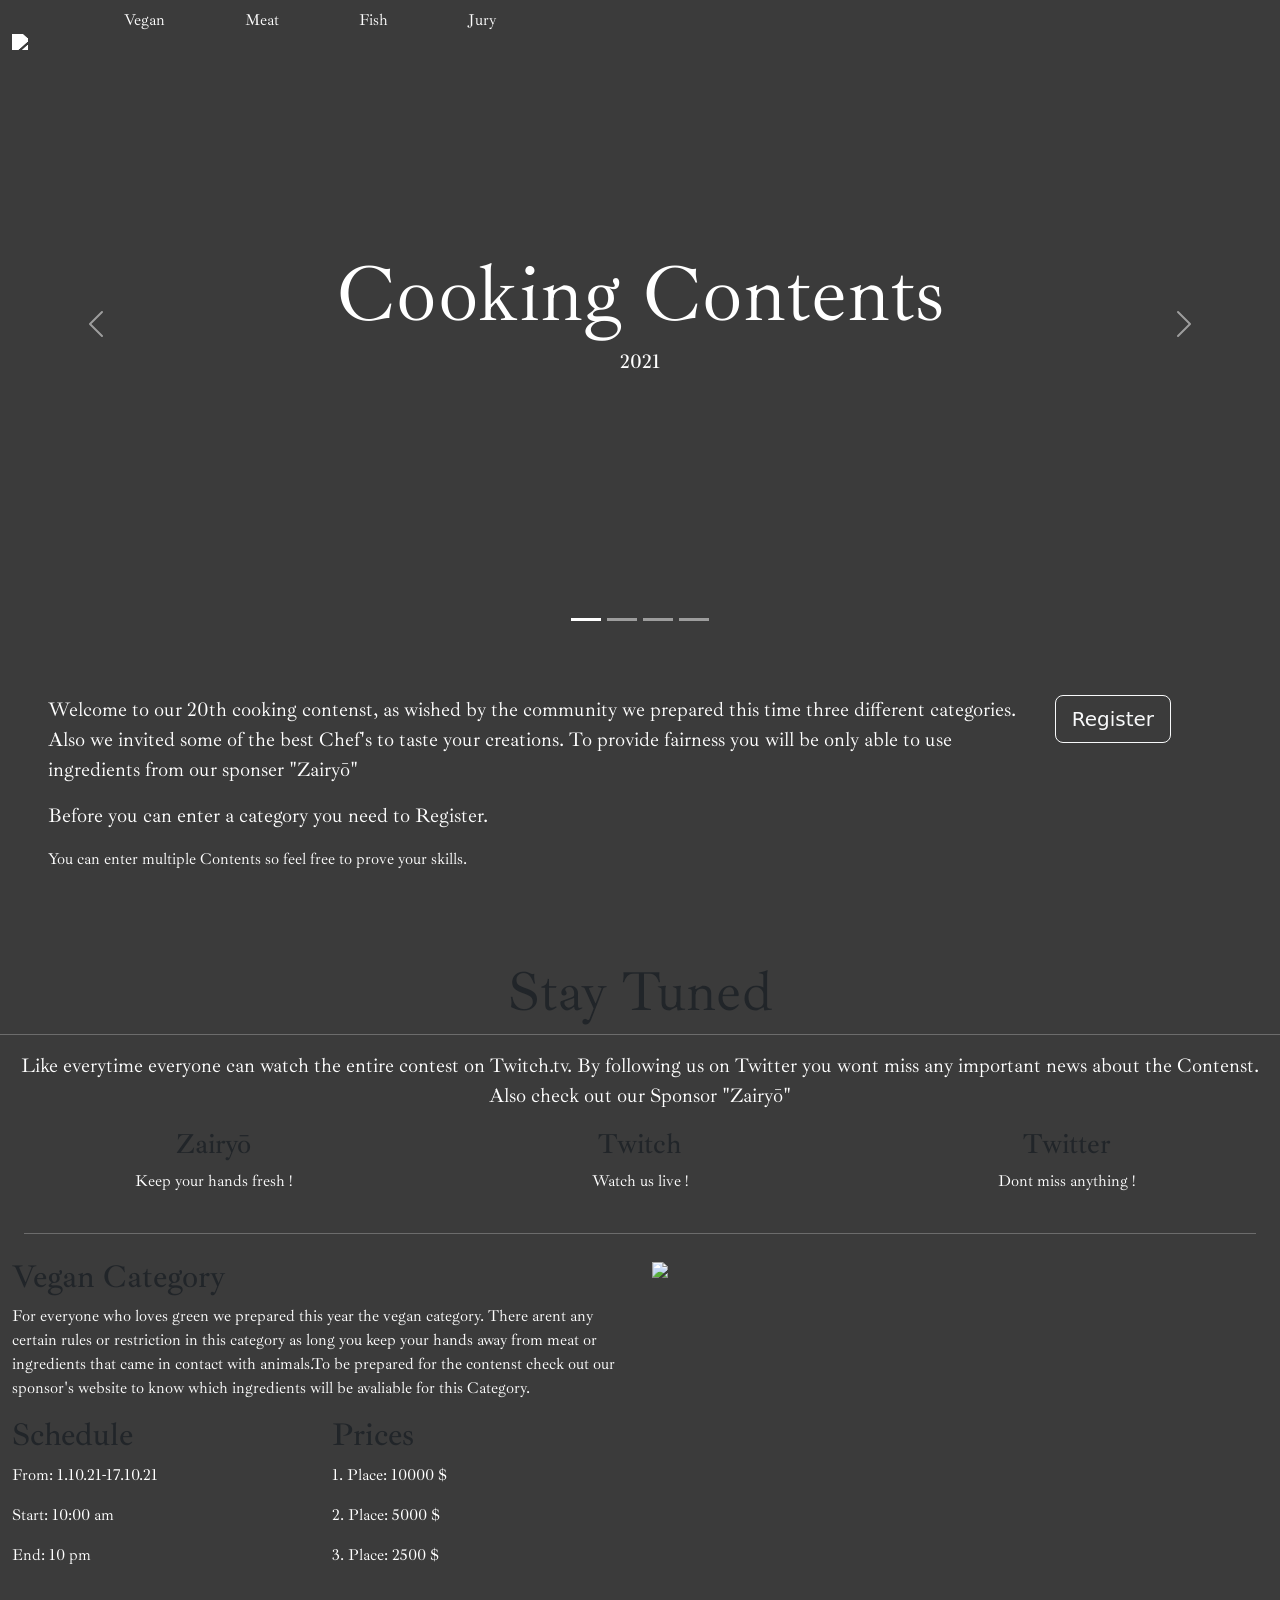
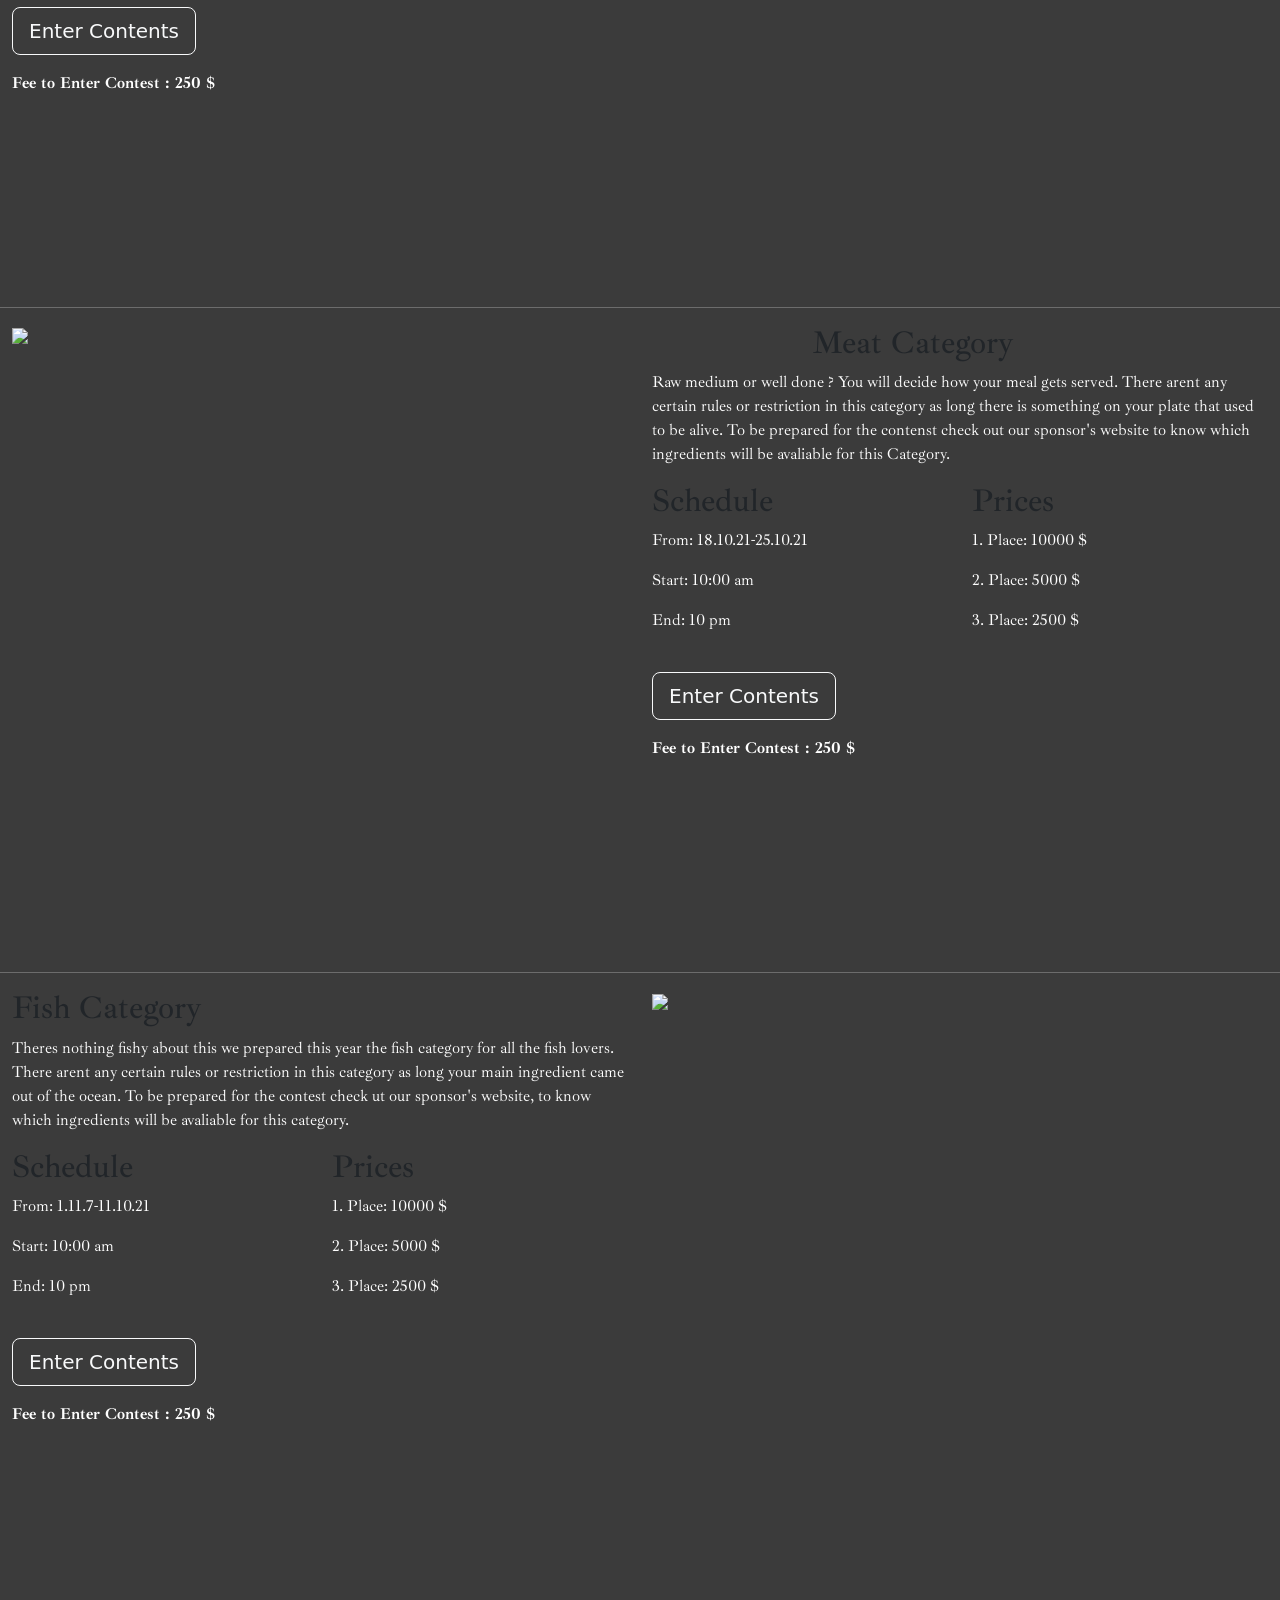
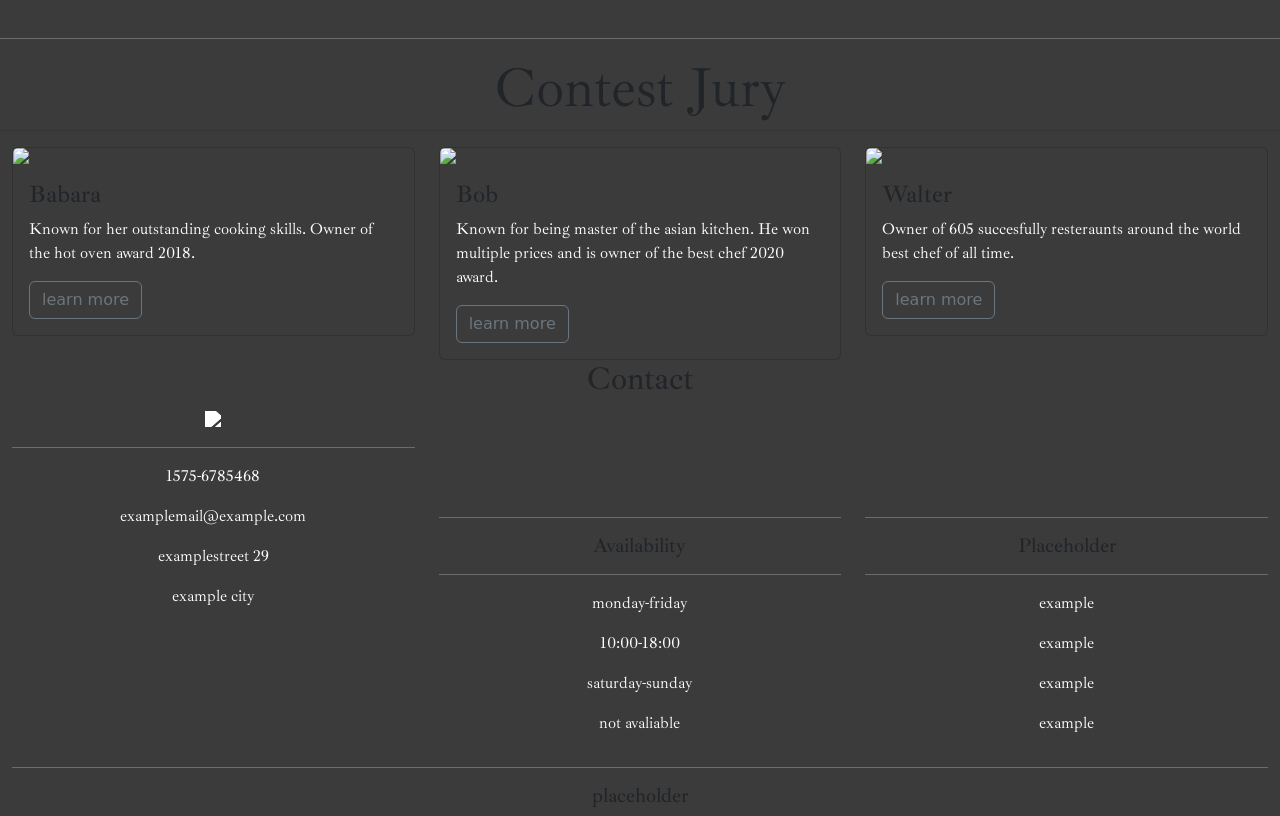
==== main.html @ b67fecd4 "test to upload everything on github" ====
<!DOCTYPE html>
<html lang="en">
    <head>
        <title>Website</title>
        <meta charset="utf-8">
        <meta name="viewport" content="width=device-width, initial-scale=1">
        <link rel="stylesheet" href="main.css">      
        <link rel="stylesheet" href="https://cdnjs.cloudflare.com/ajax/libs/animate.css/4.1.1/animate.min.css">
        <script src="https://kit.fontawesome.com/1bee6ce10c.js" crossorigin="anonymous"></script>
        <link href="https://cdn.jsdelivr.net/npm/bootstrap@5.1.1/dist/css/bootstrap.min.css" rel="stylesheet" integrity="sha384-F3w7mX95PdgyTmZZMECAngseQB83DfGTowi0iMjiWaeVhAn4FJkqJByhZMI3AhiU" crossorigin="anonymous">
    </head>
    <body style="background-color: rgb(59, 59, 59);">
        <nav class="animate__animated animate__slideInDown navbar-default navbar navbar-expand-lg navbar-light fixed-top">
            <div class="container-fluid">
                <a class="navbar-brand" href="#"><img class="animate__animated animate__jello animate__slower animate__infinite" style="height:3em; margin-top:0; filter: brightness(0) invert(1);" id="brand" src="https://cdn-icons-png.flaticon.com/512/1980/1980708.png"></a>
                <button id="navclose" style="color: white;" class="navbar-toggler" type="button" data-bs-toggle="collapse" data-bs-target="#navbarResponsive">
                    <i style="color: white; font-size: 2em;" id="bars" class=" bicon fas fa-bars"></i>
                </button>
                <div class="collapse navbar-collapse" id="navbarResponsive">
                    
                    <ul class="navbar-nav" data-bs-toggle="collapse" data-bs-target=".navbar-collapse.show">
                        <li class="nav-item">
                            <a  class="nav-link" href="#vegan"><i id="i1" class="animate__animated animate__bounceIn animate__delay-1s animation__slow icon fas fa-carrot"></i></a>                         
                        </li>
                        <p class="text">Vegan</p>
                                 
                        <li class="nav-item">
                            <a class="nav-link" href="#meat"><i id="i2" class="animate__animated animate__bounceIn animate__delay-1s animation__slow icon fas fa-drumstick-bite"></i></a>
                        </li>
                        <p class="text">Meat</p>
                        <li class=" nav-item">
                            <a class="nav-link" href="#fish"><i id="i3" class="animate__animated animate__bounceIn animate__delay-1s animation__slow icon fas fa-fish"></i></a>
                        </li>
                        <p class="text">Fish</p>
                
                        <li class="nav-item">
                            <a class="nav-link" href="#jury"><i id="i4" class="animate__animated animate__bounceIn animate__delay-1s animation__slow icon fas fa-award"></i></a>
                        </li>
                        <p class="text">Jury</p>
                    </ul>
                </div>
            </div> 
        </nav>
            <div id="carouselVideoExample" class="animate__animated animate__fadeIn animate__slower carousel slide carousel-fade" data-bs-ride="carousel" >
                                <!-- Indicators -->
                <div class="carousel-indicators">
                    <button type="button" data-bs-target="#carouselVideoExample" data-bs-slide-to="0" class="active" aria-current="true" aria-label="Slide 1"></button>
                    <button type="button" data-bs-target="#carouselVideoExample" data-bs-slide-to="1" aria-label="Slide 2"></button>
                    <button type="button" data-bs-target="#carouselVideoExample" data-bs-slide-to="2" aria-label="Slide 3"></button>
                    <button type="button" data-bs-target="#carouselVideoExample" data-bs-slide-to="3" aria-label="Slide 4"></button>
                </div>
                                <!-- Inner -->
                <div class="carousel-inner">
                        <!-- Single item -->
                    <div class="carousel-item active">
                        <video class="" autoplay loop muted>
                            <source src="Steak - 16406.mp4" type="video/mp4" />
                        </video>
                        <div class="col carousel-caption d-none d-md-block">
                            <h1 class="animate__animated animate__zoomIn animate__slower display-1">Cooking Contents</h1>
                            <h5>2021</h5>
                        </div>
                    </div>
                        <!-- Single item -->
                    <div class="carousel-item">
                        <video class="" autoplay loop muted>
                            <source src="Chinese - 11700.mp4" type="video/mp4" />
                        </video>
                        <div class="col carousel-caption d-none d-md-block">
                            <h1 class="animate__animated animate__pulse animate__infinite display-1">Cooking Contents</h1>
                            <h5>2021</h5>
                        </div>
                    </div>
                        <!-- Single item -->
                    <div class="carousel-item">
                        <video class="" autoplay loop muted>
                            <source src="Steak - 16395.mp4" type="video/mp4"/>
                        </video>
                        <div class="col carousel-caption d-none d-md-block">
                            <h1 class="animate__animated animate__pulse animate__infinite display-1">Cooking Contents</h1>
                            <h5>2021</h5>
                        </div>
                    </div>
                    <div class="carousel-item">
                        <video class="" autoplay loop muted>
                            <source src="Sushi - 11714.mp4" type="video/mp4"/>
                        </video>
                        <div class="col carousel-caption d-none d-md-block">
                            <h1 class="animate__animated animate__pulse animate__infinite display-1">Cooking Contents</h1>
                            <h5>2021</h5>
                        </div>
                    </div>
                </div>
                                <!-- Inner -->
                    <!-- Controls -->
                <button class="carousel-control-prev" type="button" data-bs-target="#carouselVideoExample" data-bs-slide="prev">
                    <span class="carousel-control-prev-icon" aria-hidden="true"></span>
                    <span class="visually-hidden">Previous</span>
                </button>
                <button class="carousel-control-next" type="button" data-bs-target="#carouselVideoExample" data-bs-slide="next">
                    <span class="carousel-control-next-icon" aria-hidden="true"></span>
                    <span class="visually-hidden">Next</span>
                </button>
            </div>    
        <div  class="container-fluid p-5 mb-4 bg-grey rounded">
            <div class="row">
                <div class="col-xs-12 col-sm-12 col-md-9 col-lg-9 col-xl-10">
                    <p class="lead">Welcome to our 20th cooking contenst, as wished by the community we prepared this time three different categories. Also we invited some of the best Chef's to taste your creations. To provide fairness you will be only able to use ingredients from our sponser "Zairyō"</p>
                    <p class="lead">Before you can enter a category you need to Register.</p>
                    <p>You can enter multiple Contents so feel free to prove your skills.</p>
                </div>
                <div class="col-xs-12 col-sm-12 col-md-3 col-lg-3 col-xl-2">
                    <button type="button" class="btn btn-outline-light btn-lg " data-bs-toggle="collapse" data-bs-target="#Register">Register</button>
                </div>
                <!-- collapsable register-->
                <form action="action_page.php" class="collapse" id="Register">
                    <div class="container">
                      <h1>Register</h1>
                      <p>Please fill in this form to create an account.</p>
                      <hr>
                  
                      <label for="email"><b>Email</b></label>
                      <input type="text" placeholder="Enter Email" name="email" id="email" required>
                  
                      <label for="psw"><b>Password</b></label>
                      <input type="password" placeholder="Enter Password" name="psw" id="psw" required>
                  
                      <label for="psw-repeat"><b>Repeat Password</b></label>
                      <input type="password" placeholder="Repeat Password" name="psw-repeat" id="psw-repeat" required>
                      <hr>
                  
                      <p>By creating an account you agree to our <a href="#">Terms & Privacy</a>.</p>
                      <button type="submit" class="registerbtn">Register</button>
                    </div>
                  
                    <div class="container signin">
                      <p>Already have an account? <a href="#">Sign in</a>.</p>
                    </div>
                  </form>
            </div>
        </div>
        <div class="container-fluid padding">
            <div class=" row welcome text-center">
                <div class="col-12">
                    <h1 class="display-4">Stay Tuned</h1>
                </div>
                <hr style="color: rgb(255, 255, 255);">
                <div class="col-12">
                    <p class="lead">Like everytime everyone can watch the entire contest on Twitch.tv. By following us on Twitter you wont miss any important news about the Contenst. Also check out our Sponsor "Zairyō"</p>
                </div>
            </div>
        </div>
        <div class="container-fluid padding">
            <div class="row text-center padding">
                <div class="col-xs-12 col-sm-6 col-md-4">
                    <i style="font-size:3em; color: white;" class="fab fa-zhihu"></i>
                    <h3>Zairyō</h3>
                    <p>Keep your hands fresh !</p>
                </div>
                <div class="col-xs-12 col-sm-6 col-md-4">
                    <i style="font-size:3em; color: white;" class="animate__animated animate__rubberBand animate__infinite animate__slow fab fa-twitch"></i>
                    <h3>Twitch</h3>
                    <p>Watch us live !</p>
                </div>
                <div id="vegan" class="col-sm-12 col-md-4">
                    <i style="font-size:3em; color: white;" class="fab fa-twitter"></i>
                    <h3>Twitter</h3>
                    <p>Dont miss anything !</p>
                </div>
            </div>
        </div>
        <div>
            <hr style="color: rgb(255, 255, 255);" class="m-4">
            <div class="container-fluid padding">
                <div class="row padding">
                    <div class="col-md-6 col-lg-6">
                        <div class="row"><h2 class="col-6"> Vegan Category</h2><i style=" font-size: 2em ; color: white;" class="col-3 fas fa-carrot"></i></div>
                        <p>For everyone who loves green we prepared this year the vegan category. There arent any certain rules or restriction in this category as long you keep your hands away from meat or 
                            ingredients that came in contact with animals.To be prepared for the contenst check out our sponsor's website to know which ingredients will be avaliable for this Category.  </p>
                        <div class="row">
                            <div class="col-6">
                                <h2>Schedule</h2>
                                <p>From: 1.10.21-17.10.21</p>
                                <p>Start: 10:00 am</p>
                                <p>End: 10 pm</p>
                            </div>
                            <div class="col-6">
                                <h2>Prices</h2>
                                <p>1. Place: 10000 $ </p>
                                <p>2. Place: 5000 $</p>
                                <p>3. Place: 2500 $</p>

                            </div>
                        </div>
                        <br>
                        <a href="#" class="btn btn-outline-light btn-lg">Enter Contents</a>
                        <p style="margin-top: 1em; font-weight: bold;">Fee to Enter Contest : 250 $</p>
                    </div>
                    <div class="col-md-6 col-lg-6">
                        <img src="https://cdn.pixabay.com/photo/2015/05/04/10/16/vegetables-752153_1280.jpg" class="img-fluid"> 
                    </div>
                </div>
            </div>
            <div id="meat" style="height:20vh;" class="col"></div>
            <hr style="color: rgb(255, 255, 255);">
            <div class="container-fluid padding">
                <div class="row padding">
                    <div class="col-md-6 col-lg-6 order-md-last">
                        <div class="row"><i style="font-size: 2em ; color: white;" class="col-3 fas fa-drumstick-bite"></i><h2 class="col-6">Meat Category</h2></div>
                        <p>Raw medium or well done ? You will decide how your meal gets served. There arent any certain rules or restriction in this category as 
                            long there is something on your plate that used to be alive. To be prepared for the contenst check out our sponsor's website to know which ingredients will be 
                            avaliable for this Category.  </p>
                        <div class="row">
                            <div class="col-6">
                                <h2>Schedule</h2>
                                <p>From: 18.10.21-25.10.21</p>
                                <p>Start: 10:00 am</p>
                                <p>End: 10 pm</p>
                            </div>
                            <div class="col-6">
                                <h2>Prices</h2>
                                <p>1. Place: 10000 $ </p>
                                <p>2. Place: 5000 $</p>
                                <p>3. Place: 2500 $</p>
    
                            </div>
                        </div>
                        <br>
                        <a href="#" class="btn btn-outline-light btn-lg">Enter Contents</a>
                        <p style="margin-top: 1em; font-weight: bold;">Fee to Enter Contest : 250 $</p>
                    </div>
                    <div class="col-md-6 col-lg-6 order-md-first">
                        <img src="https://cdn.pixabay.com/photo/2015/12/08/00/32/steak-1081819_1280.jpg" class="img-fluid"> 
                    </div>
                </div>
            </div>
            <div id="fish" style="height:20vh;" class="col"></div>
            <hr style="color: rgb(255, 255, 255);">
            <div class="container-fluid padding">
                <div class="row padding">
                    <div class="col-md-6 col-lg-6">
                        <div class="row"><h2 class="col-6"> Fish Category</h2><i style="font-size: 2em ; color: white;" class="col-3 fas fa-fish"></i></div>
                        <p>Theres nothing fishy about this we prepared this year the fish category for all the fish lovers. There arent any certain rules or restriction in this category as long your main ingredient came out of the ocean.
                            To be prepared for the contest check ut our sponsor's website, to know which ingredients will be avaliable for this category.
                        </p>
                        <div class="row">
                            <div class="col-6">
                                <h2>Schedule</h2>
                                <p>From: 1.11.7-11.10.21</p>
                                <p>Start: 10:00 am</p>
                                <p>End: 10 pm</p>
                            </div>
                            <div class="col-6">
                                <h2>Prices</h2>
                                <p>1. Place: 10000 $ </p>
                                <p>2. Place: 5000 $</p>
                                <p>3. Place: 2500 $</p>

                            </div>
                        </div>
                        <br>
                        <a href="#" class="btn btn-outline-light btn-lg">Enter Contents</a>
                        <p style="margin-top: 1em; font-weight: bold;">Fee to Enter Contest : 250 $</p>
                    </div>
                    <div class="col-md-6 col-lg-6">
                        <img src="https://cdn.pixabay.com/photo/2015/09/30/10/02/time-965184_1280.jpg" class="img-fluid"> 
                    </div>
                </div>
            </div>
            <div style="height:20vh;" class="col"></div>
            <hr style="color: rgb(255, 255, 255);">
        </div>
        <div class="container-fluid padding">
            <div class="row welcome text-center">
                <div id="jury" class="col-12">
                    <h1 class="display-4">Contest Jury</h1>
                </div>
                <hr>
            </div>
        </div>
        <div class="container-fluid padding">
            <div class="row padding">
                <div class="col-4">
                    <div style="background-color: rgb(59, 59, 59);" class="card">
                        <img class="card-img-top img-fluid" src="https://cdn.pixabay.com/photo/2018/10/04/11/37/apple-pie-3723444_1280.jpg">
                        <div class="card-body">
                            <h4 class="card-title">Babara</h4>
                            <p class="card-text">Known for her outstanding cooking skills. Owner of the hot oven award 2018. </p>
                            <a href="" class="btn btn-outline-secondary">learn more</a>
                        </div>
                    </div>
                </div>
                <div class="col-4">
                    <div style="background-color: rgb(59, 59, 59);" class="card">
                        <img class="card-img-top img-fluid" src="https://cdn.pixabay.com/photo/2020/01/31/07/26/chef-4807317_1280.jpg">
                        <div class="card-body">
                            <h4 class="card-title">Bob</h4>
                            <p class="card-text">Known for being master of the asian kitchen. He won multiple prices and is owner of the best chef 2020 award. </p>
                            <a href="" class="btn btn-outline-secondary">learn more</a>
                        </div>
                    </div>
                </div>
                <div  class="col-4">
                    <div style="background-color: rgb(59, 59, 59);" class="card">
                        <img class="card-img-top img-fluid" src="https://cdn.pixabay.com/photo/2021/02/08/07/39/chef-5993951_1280.jpg">
                        <div class="card-body">
                            <h4 class="card-title">Walter</h4>
                            <p class="card-text"> Owner of 605 succesfully resteraunts around the world best chef of all time.</p>
                            <a href="" class="btn btn-outline-secondary">learn more</a>
                        </div>
                    </div>
                </div>
            </div>
            <div class="container-fluid padding">
                <div class="row text-center padding">
                    <div class="col-12">
                        <h2>Contact</h2>
                    </div>
                    <div class="col-12 social padding">
                        <a href="#"><i style="font-size:2em; color: rgb(255, 255, 255);" class=" fab fa-facebook"></i></a>
                        <a href="#"><i style="font-size:2em; color: rgb(255, 255, 255);" class=" fab fa-instagram"></i></a>
                        <a href="#"><i style="font-size:2em; color: rgb(255, 255, 255);" class=" fab fa-youtube"></i></a>
                        <a href="#"><i style="font-size:2em; color: rgb(255, 255, 255);" class=" fab fa-twitter"></i></a>
                        <a href="#"><i style="font-size:2em; color: rgb(255, 255, 255);" class=" fab fa-discord"></i></a>
                    </div>
                </div>
            </div>
        </div>
        <footer>
            <div class="container-fluid padding">
                <div class="row text-center">
                    <div class="col-md-4">
                        <img style="height:20vh; filter: brightness(0) invert(1);" src="https://cdn.pixabay.com/photo/2017/10/27/10/49/cook-2893904_1280.png">
                        <hr style="color: rgb(255, 255, 255);" class="light">
                        <p>1575-6785468</p>
                        <p>examplemail@example.com</p>
                        <p>examplestreet 29</p>
                        <p>example city</p>
                    </div>
                    <div style="margin-top: 10.5vh;" class="col-md-4">
                        <hr style="color: rgb(255, 255, 255);" class="light">
                        <h5>Availability</h5>
                        <hr style="color: rgb(255, 255, 255);" class="light">
                        <p>monday-friday</p>
                        <p>10:00-18:00</p>
                        <p>saturday-sunday</p>
                        <p>not avaliable</p>
                    </div>
                    <div style="margin-top: 10.5vh;" class="col-md-4">
                        <hr style="color: rgb(255, 255, 255);" class="light">
                        <h5>Placeholder</h5>
                        <hr style="color: rgb(255, 255, 255);" class="light">
                        <p>example</p>
                        <p>example</p>
                        <p>example</p>
                        <p>example</p>
                    </div>
                    <div class="col-12">
                        <hr style="color: rgb(255, 255, 255);" class="light">
                        <h5>placeholder</h5>
                    </div>
                </div>

            </div>
        </footer>
        <script src="https://cdn.jsdelivr.net/npm/bootstrap@5.1.1/dist/js/bootstrap.bundle.min.js" integrity="sha384-/bQdsTh/da6pkI1MST/rWKFNjaCP5gBSY4sEBT38Q/9RBh9AH40zEOg7Hlq2THRZ" crossorigin="anonymous"></script>
    </body>
</html>
---- main.css ----
@import url('https://fonts.googleapis.com/css2?family=Ibarra+Real+Nova&display=swap');


#i2{
  --animate-delay: 1.2s;
}

#i3{
  --animate-delay: 1.4s;
}
#i4{
  --animate-delay: 1.6s;
}
.navbar-default{
    background: none;
    
}
.icon:hover{
    font-size:4em;
}
ul p{
  margin:0;
}
.icon{
    font-size:2em;
    color:white;
}




@media screen and (min-width: 992px) {
    .carousel-inner video{
        height:100%;
        width:100%;
    }
    #brand{
        margin-top:-2em
    }
    #category{
        top:0;
        position: fixed;
    }
    li i{
      padding-left:2em;
    }
}
@media screen and (max-width: 992px) {
    .carousel-inner video{
        height:100%;
        width:100%;
    }
    #brand{
        margin-top:0;
    }
    #category{
        visibility: hidden;
    }
    li i{
      margin-right:2em;
    }
}
.carousel-caption{
    position: absolute;
    top:35%;
    transform: translateY(-50);
}
h1, h2, h3, h4, h5, p{
    color:rgb(255, 255, 255);
    font-family: 'Ibarra Real Nova', serif;
}

/* Add padding to containers */
.container {
  padding: 16px;
}

/* Full-width input fields */
input[type=text], input[type=password] {
  width: 100%;
  padding: 15px;
  margin: 5px 0 22px 0;
  display: inline-block;
  border: none;
  background: #f1f1f1;
}

input[type=text]:focus, input[type=password]:focus {
  background-color: #ddd;
  outline: none;
}

/* Overwrite default styles of hr */
hr {
  border: 1px solid #f1f1f1;
  margin-bottom: 25px;
}

/* Set a style for the submit/register button */
.registerbtn {
  background-color: #04AA6D;
  color: white;
  padding: 16px 20px;
  margin: 8px 0;
  border: none;
  cursor: pointer;
  width: 100%;
  opacity: 0.9;
}

.registerbtn:hover {
  opacity:1;
}

/* Add a blue text color to links */
a {
  color: dodgerblue;
}
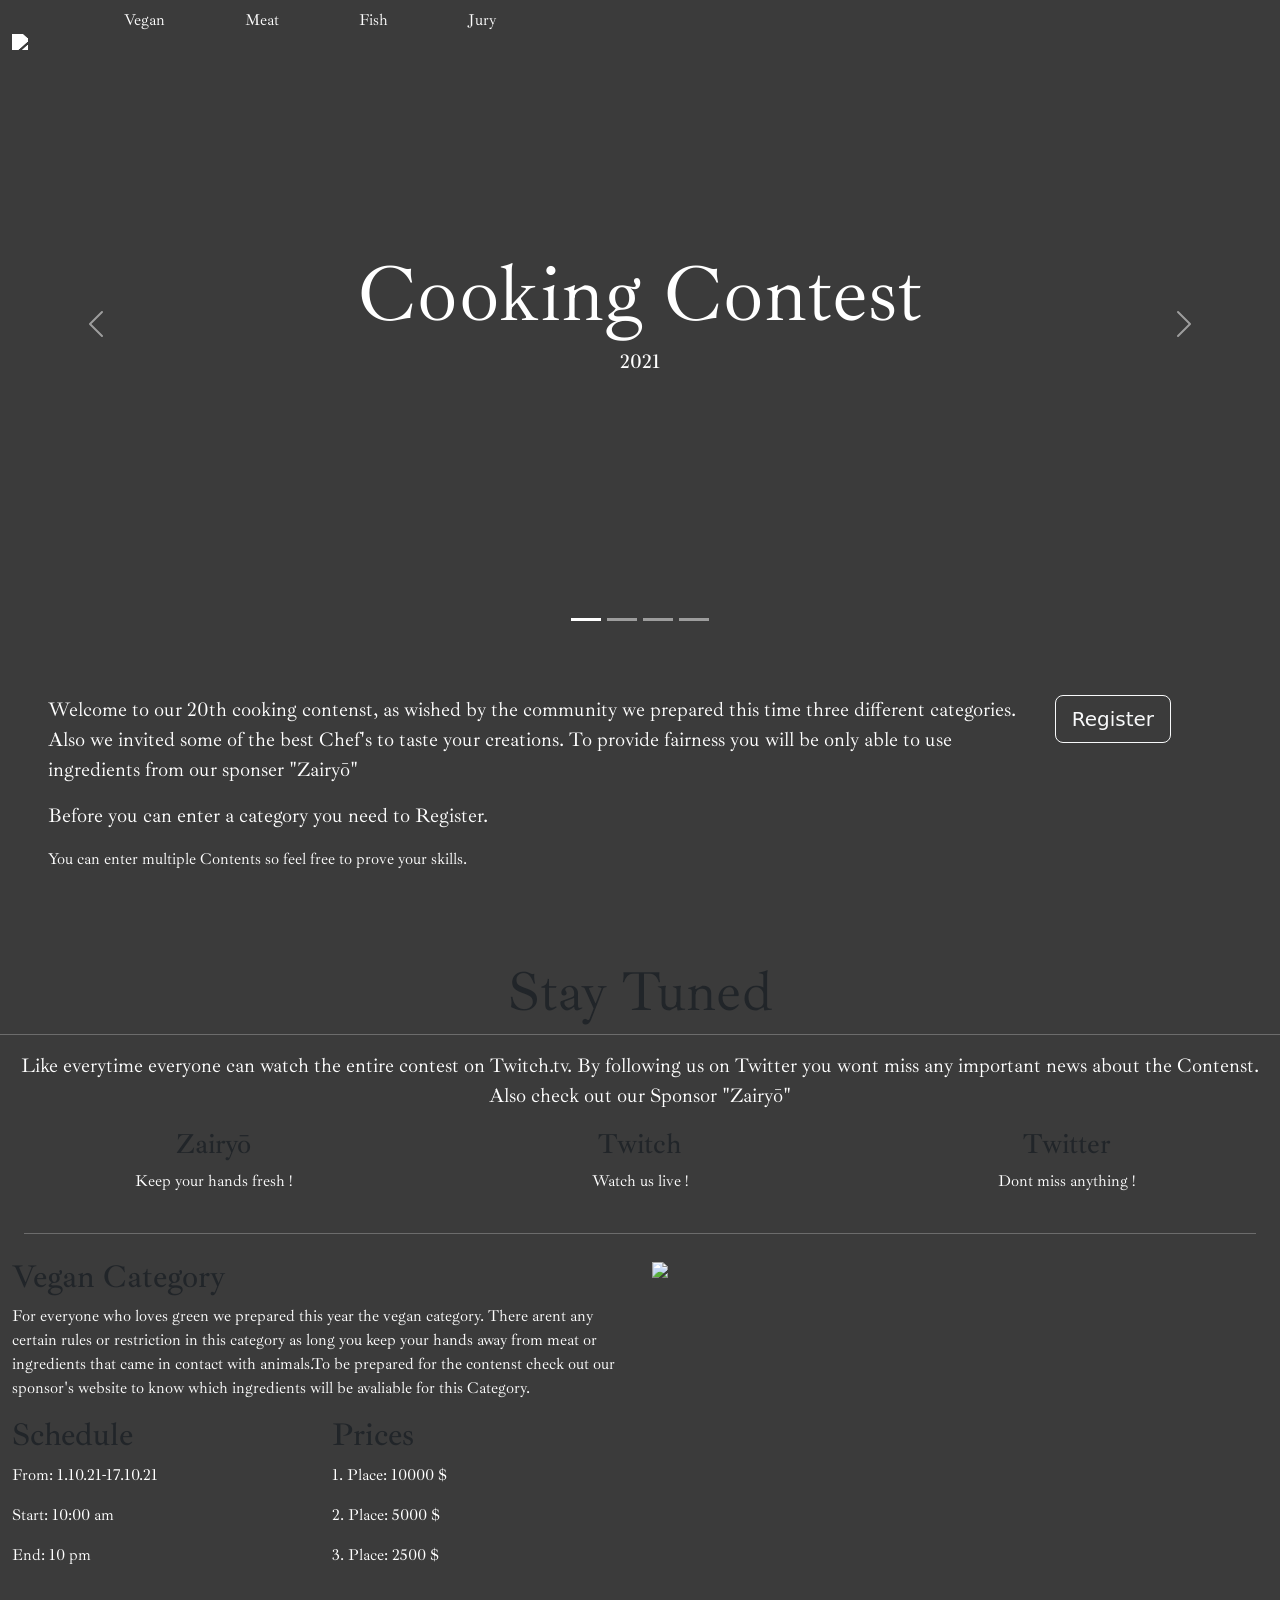
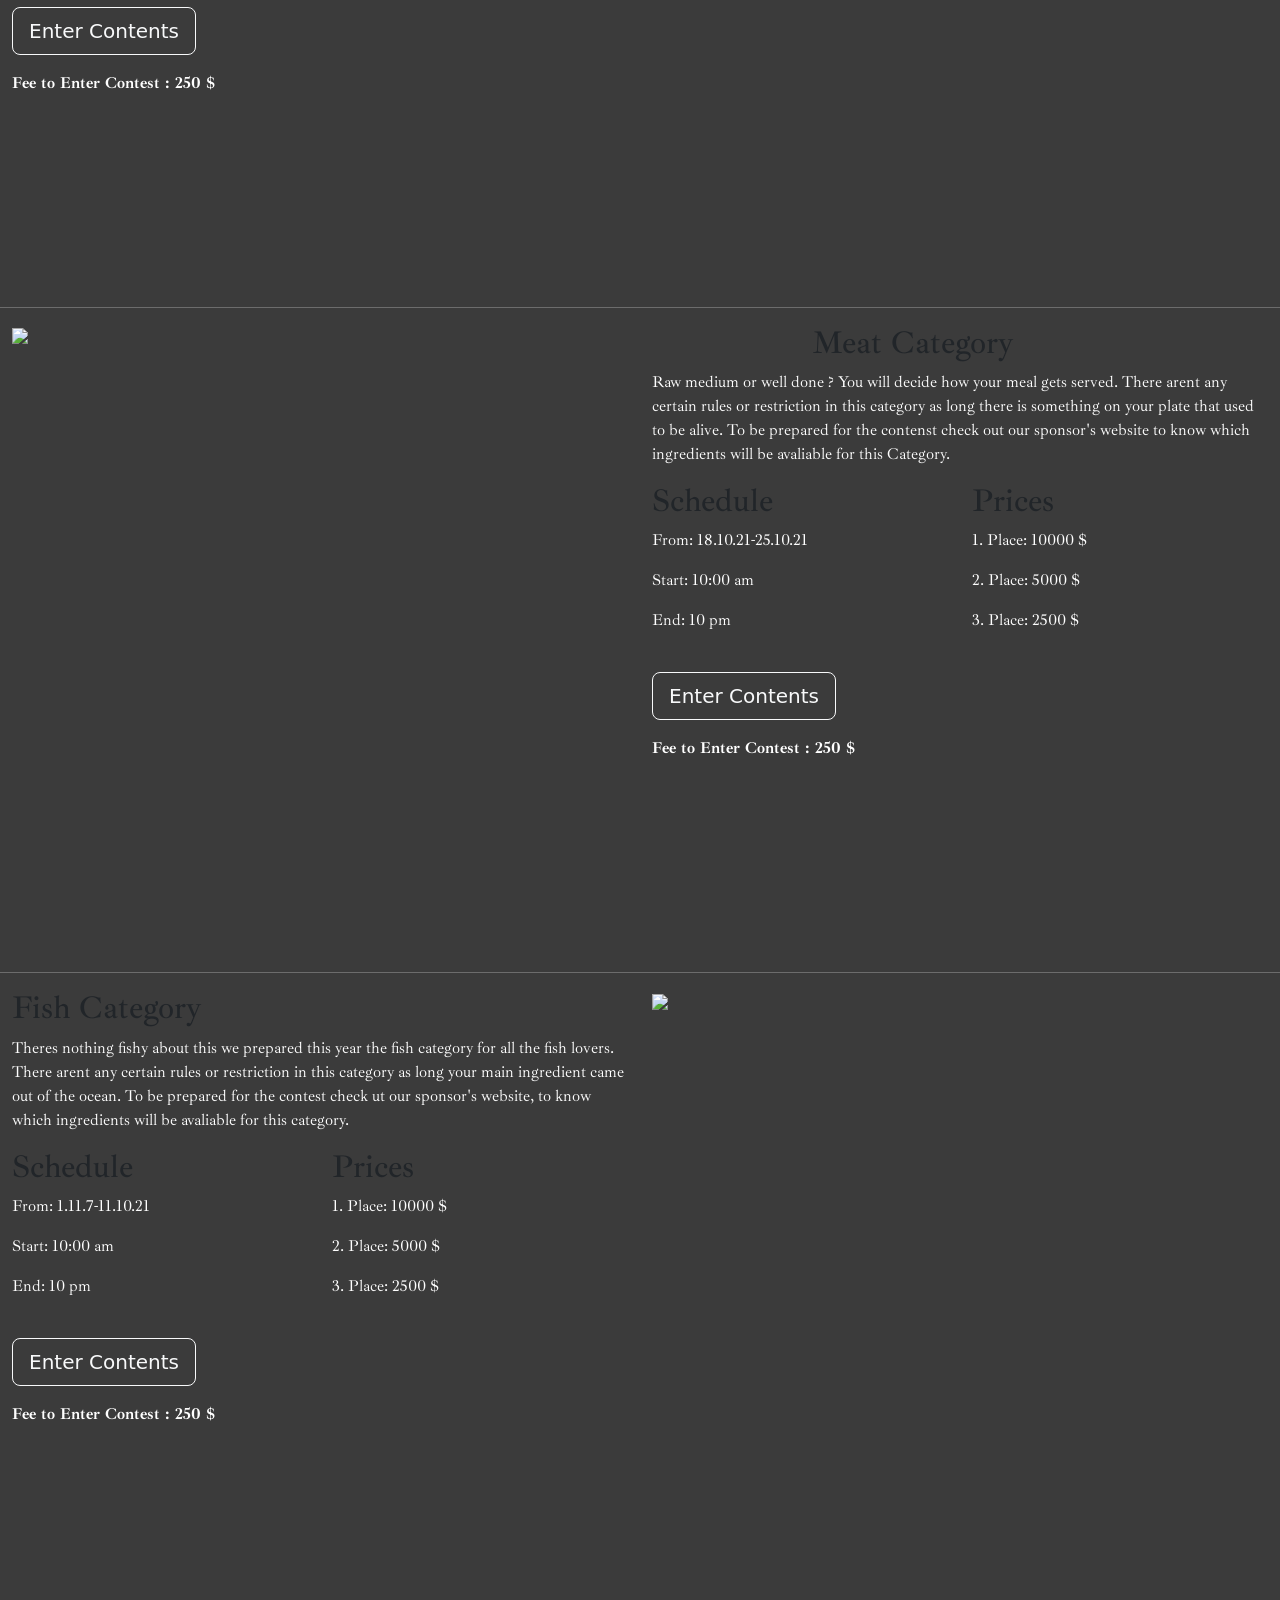
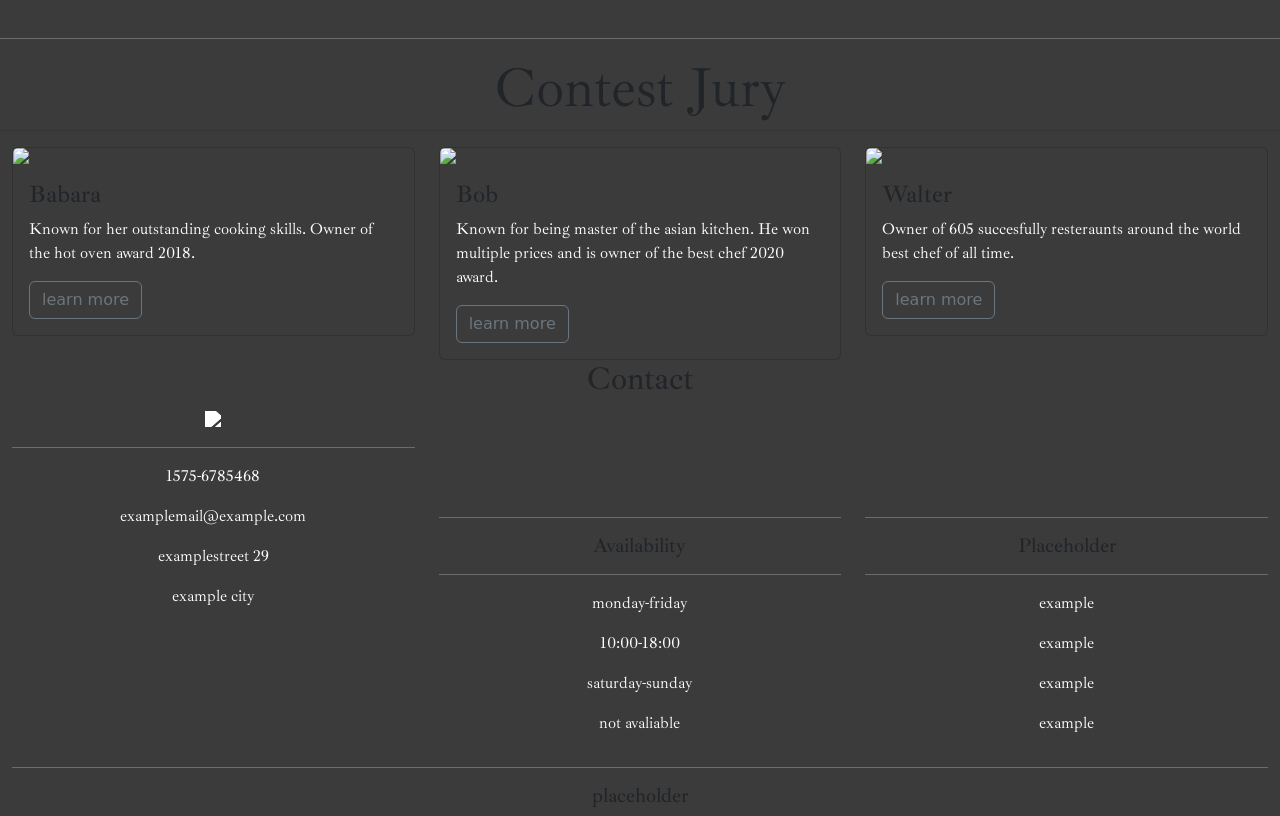
==== commit 9a9aeb36: "Update main.html changed contents to contest ....." ====
--- a/main.html
+++ b/main.html
@@ -1,6 +1,6 @@
 <!DOCTYPE html>
 <html lang="en">
-    <head>
+    <head><!--tesssttest-->
         <title>Website</title>
         <meta charset="utf-8">
         <meta name="viewport" content="width=device-width, initial-scale=1">
@@ -57,7 +57,7 @@
                             <source src="Steak - 16406.mp4" type="video/mp4" />
                         </video>
                         <div class="col carousel-caption d-none d-md-block">
-                            <h1 class="animate__animated animate__zoomIn animate__slower display-1">Cooking Contents</h1>
+                            <h1 class="animate__animated animate__zoomIn animate__slower display-1">Cooking Contest</h1>
                             <h5>2021</h5>
                         </div>
                     </div>
@@ -67,7 +67,7 @@
                             <source src="Chinese - 11700.mp4" type="video/mp4" />
                         </video>
                         <div class="col carousel-caption d-none d-md-block">
-                            <h1 class="animate__animated animate__pulse animate__infinite display-1">Cooking Contents</h1>
+                            <h1 class="animate__animated animate__pulse animate__infinite display-1">Cooking Contest</h1>
                             <h5>2021</h5>
                         </div>
                     </div>
@@ -77,7 +77,7 @@
                             <source src="Steak - 16395.mp4" type="video/mp4"/>
                         </video>
                         <div class="col carousel-caption d-none d-md-block">
-                            <h1 class="animate__animated animate__pulse animate__infinite display-1">Cooking Contents</h1>
+                            <h1 class="animate__animated animate__pulse animate__infinite display-1">Cooking Contest</h1>
                             <h5>2021</h5>
                         </div>
                     </div>
@@ -86,7 +86,7 @@
                             <source src="Sushi - 11714.mp4" type="video/mp4"/>
                         </video>
                         <div class="col carousel-caption d-none d-md-block">
-                            <h1 class="animate__animated animate__pulse animate__infinite display-1">Cooking Contents</h1>
+                            <h1 class="animate__animated animate__pulse animate__infinite display-1">Cooking Contest</h1>
                             <h5>2021</h5>
                         </div>
                     </div>
@@ -365,4 +365,4 @@
         </footer>
         <script src="https://cdn.jsdelivr.net/npm/bootstrap@5.1.1/dist/js/bootstrap.bundle.min.js" integrity="sha384-/bQdsTh/da6pkI1MST/rWKFNjaCP5gBSY4sEBT38Q/9RBh9AH40zEOg7Hlq2THRZ" crossorigin="anonymous"></script>
     </body>
-</html>+</html>
